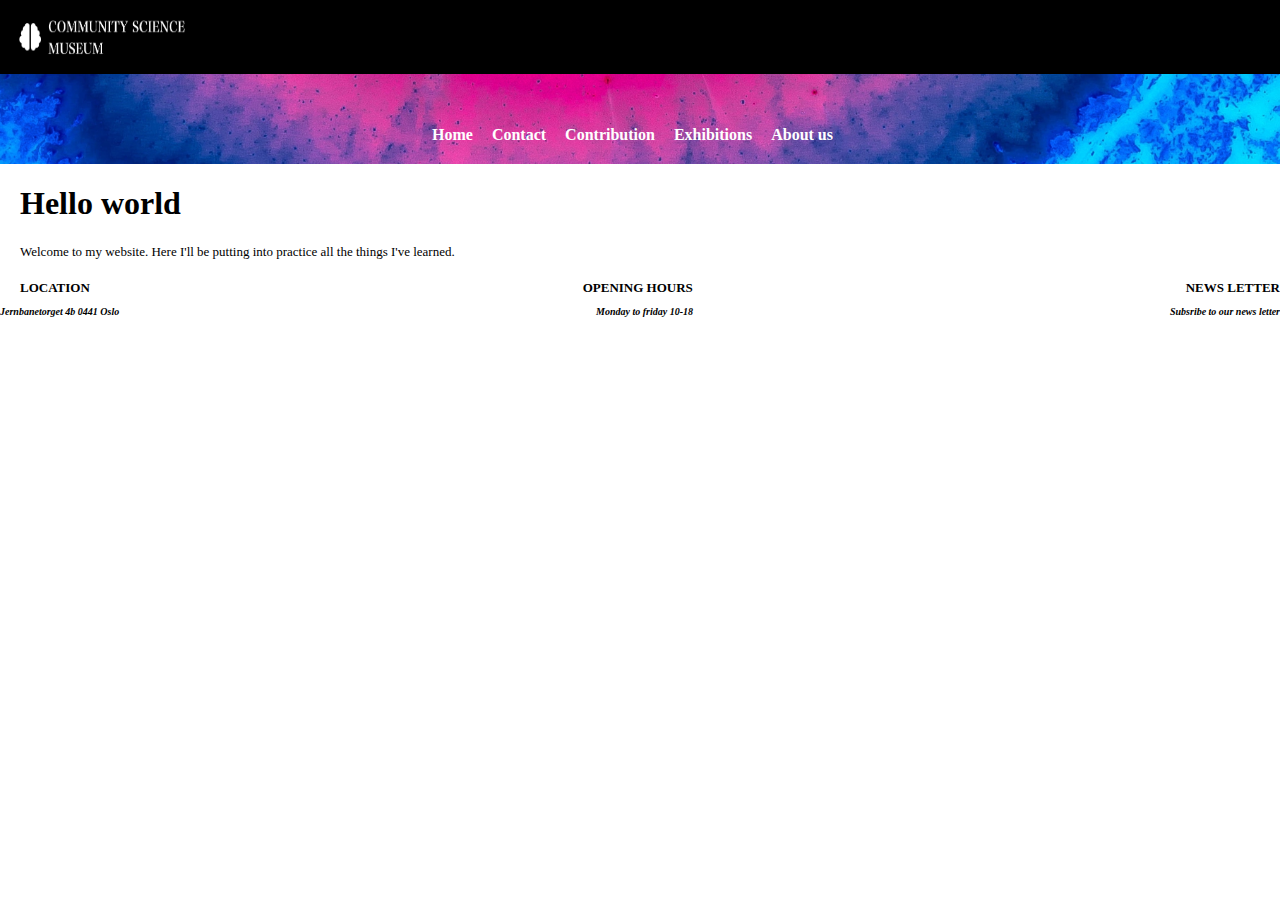
==== about.html @ e404730f "k" ====
<!DOCTYPE html>
<html>
<head>
  <meta charset="UTF-8">
  <title>Community Science Museum project</title>
    <meta name="description" content="The community science museum site
      provides information about our fun and educational exhibitions for kids and teens in school.
      Explore the fascinating world of science, connect with a vibrant community, and ignite your curiosity at the science museum community.">
    <meta name="viewport" content="width=device-width, initial-scale=1.0">
    <link rel="stylesheet" href="https://cdnjs.cloudflare.com/ajax/libs/font-awesome/6.4.2/css/all.min.css" integrity="sha512-z3gLpd7yknf1YoNbCzqRKc4qyor8gaKU1qmn+CShxbuBusANI9QpRohGBreCFkKxLhei6S9CQXFEbbKuqLg0DA==" crossorigin="anonymous" referrerpolicy="no-referrer"/>
    <link rel="stylesheet" href="index.css">
</head>
<body>

    <header>
        <div class="top-header">
            <img src="/images/logo.png" alt="logo of the community science museum" width="200" height="60">
        </div>
        <div class="header-container">
    <nav>
        <ul>
            <li><a href="index.html">Home</a></li>
            <li><a href="contact.html">Contact</a></li>
            <li><a href="contribution.html">Contribution</a></li>
            <li><a href="exhibitions.html">Exhibitions</a></li>
            <li><a href="about.html">About us</a></li>
        </ul>
    </nav>
</header>
    <main>
      <section>
        <h1>Hello world</h1>
        <p>Welcome to my website. Here I'll be putting into practice all the things I've learned.</p>
      </section>
    </main>

    <footer>
      <section class="information">
        <p>LOCATION</p>
        <p>OPENING HOURS</p>
        <p>NEWS LETTER</p>
    </section>
      
    <div class="addresses">
      <address>Jernbanetorget 4b 0441 Oslo</address>
      <address>Monday to friday 10-18</address>
      <address>Subsribe to our news letter</address>
    </div>
</footer>
</body>
</html>
---- index.css ----
.top-header {
padding: 5px;
background-color: black;
}


.information, .addresses {
font-weight: bold;
font-size: x-small;
display: flex;
justify-content: space-between;
 }
  

h2, h3 {
font-size: medium;
}


.exhibition{
padding: 3px;
color: white;
background-color: black;
}

p {
font-size: small;
}

.social-media {
display: flex;
justify-content: end;
background-color: #F5F5F5F5;
padding: 8px;
}

.science, .vr {
background-color: #F5F5F5F5;
}


body {
    margin: 0;
    padding: 0;
}

.header-container {
    position: relative;
    text-align: center;
    background: url('/images/header.jpg') center/cover no-repeat;
    height: 10vh; /* 100% of the viewport height */
    color: white; /* Adjust text color as needed */
}

.content {
    position: absolute;
    padding: 20px;
    box-sizing: border-box;
}


nav {
    position: absolute;
    bottom: 20px;
    left: 50%;
    transform: translateX(-50%);
}

ul {
    list-style: none;
    padding: 0;
    margin: 0;
}

li {
    display: inline-block;
    margin-right: 15px;
}

a {
    text-decoration: none;
    color: white; /* Adjust link color as needed */
    font-weight: bold;
}



.content-container {
    display: flex;
    justify-content: flex-end; /* Align items to the right */
    padding: 20px; /* Adjust as needed */
}

section {
    margin-left: 20px; /* Add some space between the sections */
}

section img {
    display: block;
    width: 100%; /* Make images responsive */
    height: auto;
}

p {
    margin: 10px 0;
}


/* Media query for smaller screens */
@media (max-width: 600px) {
    .content {
        padding: 10px;
    }

    nav {
        bottom: 10px;
    }
}
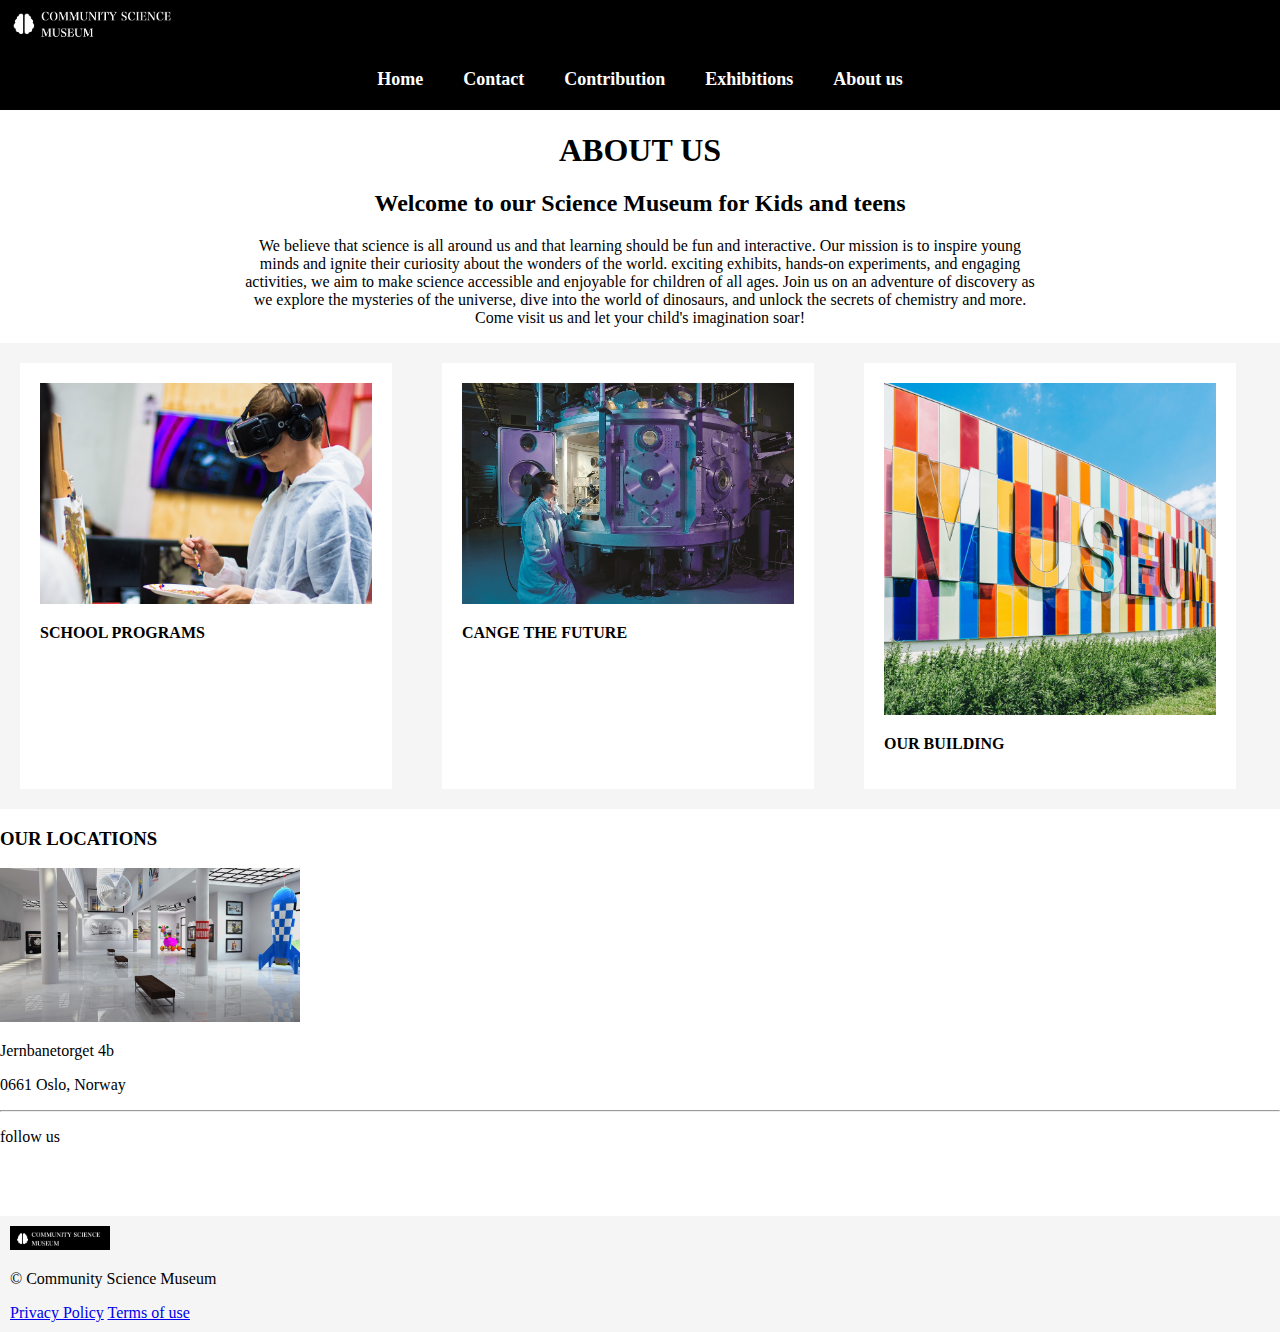
==== commit 73a2e4b3: "nj" ====
--- a/about.html
+++ b/about.html
@@ -1,3 +1,4 @@
+
 <!DOCTYPE html>
 <html>
 <head>
@@ -8,44 +9,88 @@
       Explore the fascinating world of science, connect with a vibrant community, and ignite your curiosity at the science museum community.">
     <meta name="viewport" content="width=device-width, initial-scale=1.0">
     <link rel="stylesheet" href="https://cdnjs.cloudflare.com/ajax/libs/font-awesome/6.4.2/css/all.min.css" integrity="sha512-z3gLpd7yknf1YoNbCzqRKc4qyor8gaKU1qmn+CShxbuBusANI9QpRohGBreCFkKxLhei6S9CQXFEbbKuqLg0DA==" crossorigin="anonymous" referrerpolicy="no-referrer"/>
+    <link href="https://fonts.googleapis.com/css?family=Open+Sans&display=swap" rel="stylesheet">
     <link rel="stylesheet" href="index.css">
 </head>
 <body>
 
-    <header>
-        <div class="top-header">
-            <img src="/images/logo.png" alt="logo of the community science museum" width="200" height="60">
-        </div>
-        <div class="header-container">
-    <nav>
-        <ul>
-            <li><a href="index.html">Home</a></li>
-            <li><a href="contact.html">Contact</a></li>
-            <li><a href="contribution.html">Contribution</a></li>
-            <li><a href="exhibitions.html">Exhibitions</a></li>
-            <li><a href="about.html">About us</a></li>
-        </ul>
-    </nav>
+
+<header>
+<div class="top-header">
+<img src="/images/logo.png" alt="logo of the community science museum" class="logo">
+</div>
+
+<div class="header-container">
+ <nav>
+     <ul>
+        <li><a href="index.html">Home</a></li>
+        <li><a href="contact.html">Contact</a></li>
+        <li><a href="contribution.html">Contribution</a></li>
+        <li><a href="exhibitions.html">Exhibitions</a></li>
+        <li><a href="about.html">About us</a></li>
+     </ul>
+  </nav>
+ </div>
 </header>
+
     <main>
-      <section>
-        <h1>Hello world</h1>
-        <p>Welcome to my website. Here I'll be putting into practice all the things I've learned.</p>
+      <div class="intro">
+        <h1 class="intro-text">ABOUT US</h1>
+        <h2>Welcome to our Science Museum for Kids and teens</h2>
+        <p>
+          We believe that science is all around us and that learning should be fun and interactive. 
+          Our mission is to inspire young minds and ignite their curiosity about the wonders of the world.
+          exciting exhibits, hands-on experiments, and engaging activities, we aim to make science accessible and enjoyable for children of all ages.
+          Join us on an adventure of discovery as we explore the mysteries of the universe, dive into the world of dinosaurs,
+          and unlock the secrets of chemistry and more. 
+          Come visit us and let your child's imagination soar!</p>
+        </p>
+      </div>
+    
+    <div class="content-container">
+        <section class="content">
+          <img src="/images/billetto-editorial-334686.jpg" alt="image of the shop inside the museum" class="images">
+          <p class="image-section-text">SCHOOL PROGRAMS</p>
+          <p></p>
       </section>
-    </main>
+      
+      <section class="content">
+        <img src="/images/scientific-2040795_1280.jpg" alt="image of a boy using VR glasses" class="images">
+        <p class="image-section-text">CANGE THE FUTURE</p>
+        <p></p>
+    </section>
 
-    <footer>
-      <section class="information">
-        <p>LOCATION</p>
-        <p>OPENING HOURS</p>
-        <p>NEWS LETTER</p>
+        <section class="content">
+        <img src="/images/scott-webb-102825.jpg" alt="image " class="images">
+        <p class="image-section-text">OUR BUILDING</p>
+        <p></p>
     </section>
-      
-    <div class="addresses">
-      <address>Jernbanetorget 4b 0441 Oslo</address>
-      <address>Monday to friday 10-18</address>
-      <address>Subsribe to our news letter</address>
     </div>
+
+    <h3>OUR LOCATIONS</h3>
+    <img src="/images/exhibition-1863344_1920.jpg" alt="image of the museum entrance" class="location-image"> 
+    <p>Jernbanetorget 4b</p>
+    <p>0661 Oslo, Norway</p>
+    <hr class="under-text-line">
+
+
+  <div class="social-media">
+    <p>follow us</p>
+    <i class="fa-brands fa-square-instagram"></i>
+    <i class="fa-brands fa-facebook"></i>
+    <i class="fa-brands fa-twitter"></i>
+  </div>
+</main>
+<br>
+<br>
+<br>
+<footer>
+   <div class="footer-section">
+        <img src="/images/logo.png" alt="the logo of the community science museum" class="footer-logo">
+        <p>© Community Science Museum</p>
+        <a href="privacy.html">Privacy Policy</a>
+        <a href="terms.html">Terms of use</a>
+   </div>
 </footer>
-</body>
+ </body>
 </html>--- a/index.css
+++ b/index.css
@@ -1,110 +1,149 @@
-
-.top-header {
-padding: 5px;
-background-color: black;
-}
-
-
-.information, .addresses {
-font-weight: bold;
-font-size: x-small;
-display: flex;
-justify-content: space-between;
- }
-  
-
-h2, h3 {
-font-size: medium;
-}
-
-
-.exhibition{
-padding: 3px;
-color: white;
-background-color: black;
-}
-
-p {
-font-size: small;
-}
-
-.social-media {
-display: flex;
-justify-content: end;
-background-color: #F5F5F5F5;
-padding: 8px;
-}
-
-.science, .vr {
-background-color: #F5F5F5F5;
-}
 
 
 body {
-    margin: 0;
-    padding: 0;
+    margin: 0%;
+    padding: 0%;
+    font-family:'Times New Roman', Times, serif;
+}
+
+/* LOGO/HEADER */
+.top-header {
+ background-color: black;
+}
+
+.logo {
+max-width: 190px;
 }
 
 .header-container {
-    position: relative;
-    text-align: center;
-    background: url('/images/header.jpg') center/cover no-repeat;
-    height: 10vh; /* 100% of the viewport height */
-    color: white; /* Adjust text color as needed */
+    background-color: #000000;
+    color: #fff; /* Text color for better contrast */
 }
 
-.content {
-    position: absolute;
-    padding: 20px;
-    box-sizing: border-box;
-}
-
-
-nav {
-    position: absolute;
-    bottom: 20px;
-    left: 50%;
-    transform: translateX(-50%);
-}
-
-ul {
+nav ul {
     list-style: none;
     padding: 0;
     margin: 0;
+    display: flex;
+    justify-content: center; /* Center align flex items */
 }
 
-li {
-    display: inline-block;
-    margin-right: 15px;
+nav li {
+    margin: 20px; /* Adjust margin between menu items */
 }
 
-a {
+nav a {
     text-decoration: none;
-    color: white; /* Adjust link color as needed */
+    color: #fff; /* Link color */
     font-weight: bold;
+    font-size: 18px; /* Adjust font size as needed */
+}
+
+nav a:hover {
+    color:#A73E1E; /* Black color on hover */
 }
 
 
 
+/* WELCOME/INTRO */
+.intro {
+    max-width: 800px; /* Adjust the maximum width as needed */
+    margin: 0 auto;   /* Set left and right margins to 'auto' */
+    text-align: center; /* Center-align text within the div */
+    color: #000000;
+}
+
+
+
+/* MAIN CONTENT */
+
 .content-container {
     display: flex;
-    justify-content: flex-end; /* Align items to the right */
-    padding: 20px; /* Adjust as needed */
+    justify-content: space-between;
+    background-color: #f5f5f5;
+    padding: 20px; /* Adjust the padding as needed */
 }
 
-section {
-    margin-left: 20px; /* Add some space between the sections */
+.content {
+    flex: 0 0 30%; /* Adjust the width of each section as needed */
+    background-color: #fff; /* Set background color for each section */
+    padding: 20px;
+    box-sizing: border-box;
+    margin-right: 50px; /* Adjust the space between sections */
 }
 
-section img {
-    display: block;
-    width: 100%; /* Make images responsive */
+.image-section-text {
+font-weight: bolder;
+}
+
+
+
+
+/* EXHIBITIONS SECTION - INDEX PAGE */
+
+.exhibitions-information {
+color: #000000;
+font-size: small;
+}
+
+
+
+/* IMAGES */
+.images {
+    width: 100%;
     height: auto;
 }
 
-p {
-    margin: 10px 0;
+.location-image {
+max-width: 300px;
 }
+
+
+/* FORMS AND BUTTONS */
+form {
+    background-color: #fff;
+    padding: 20px;
+    border-radius: 8px;
+    box-shadow: 0 0 10px rgba(0, 0, 0, 0.1);
+}
+
+label {
+    display: block;
+    margin-bottom: 8px;
+}
+
+input, textarea {
+    width: 100%;
+    padding: 8px;
+    margin-bottom: 16px;
+    box-sizing: border-box;
+    border: 1px solid #ccc;
+    border-radius: 4px;
+}
+
+
+
+button {
+    background-color: #000000;
+    color: #fff;
+    padding: 10px;
+    border: none;
+    cursor: pointer;
+}
+
+
+/* FOOTER */
+
+.footer-section {
+    background-color: #f5f5f5;
+    color: #000000;
+    padding: 10px;
+}
+
+.footer-logo {
+max-width: 100px;
+}
+
 
 
 /* Media query for smaller screens */
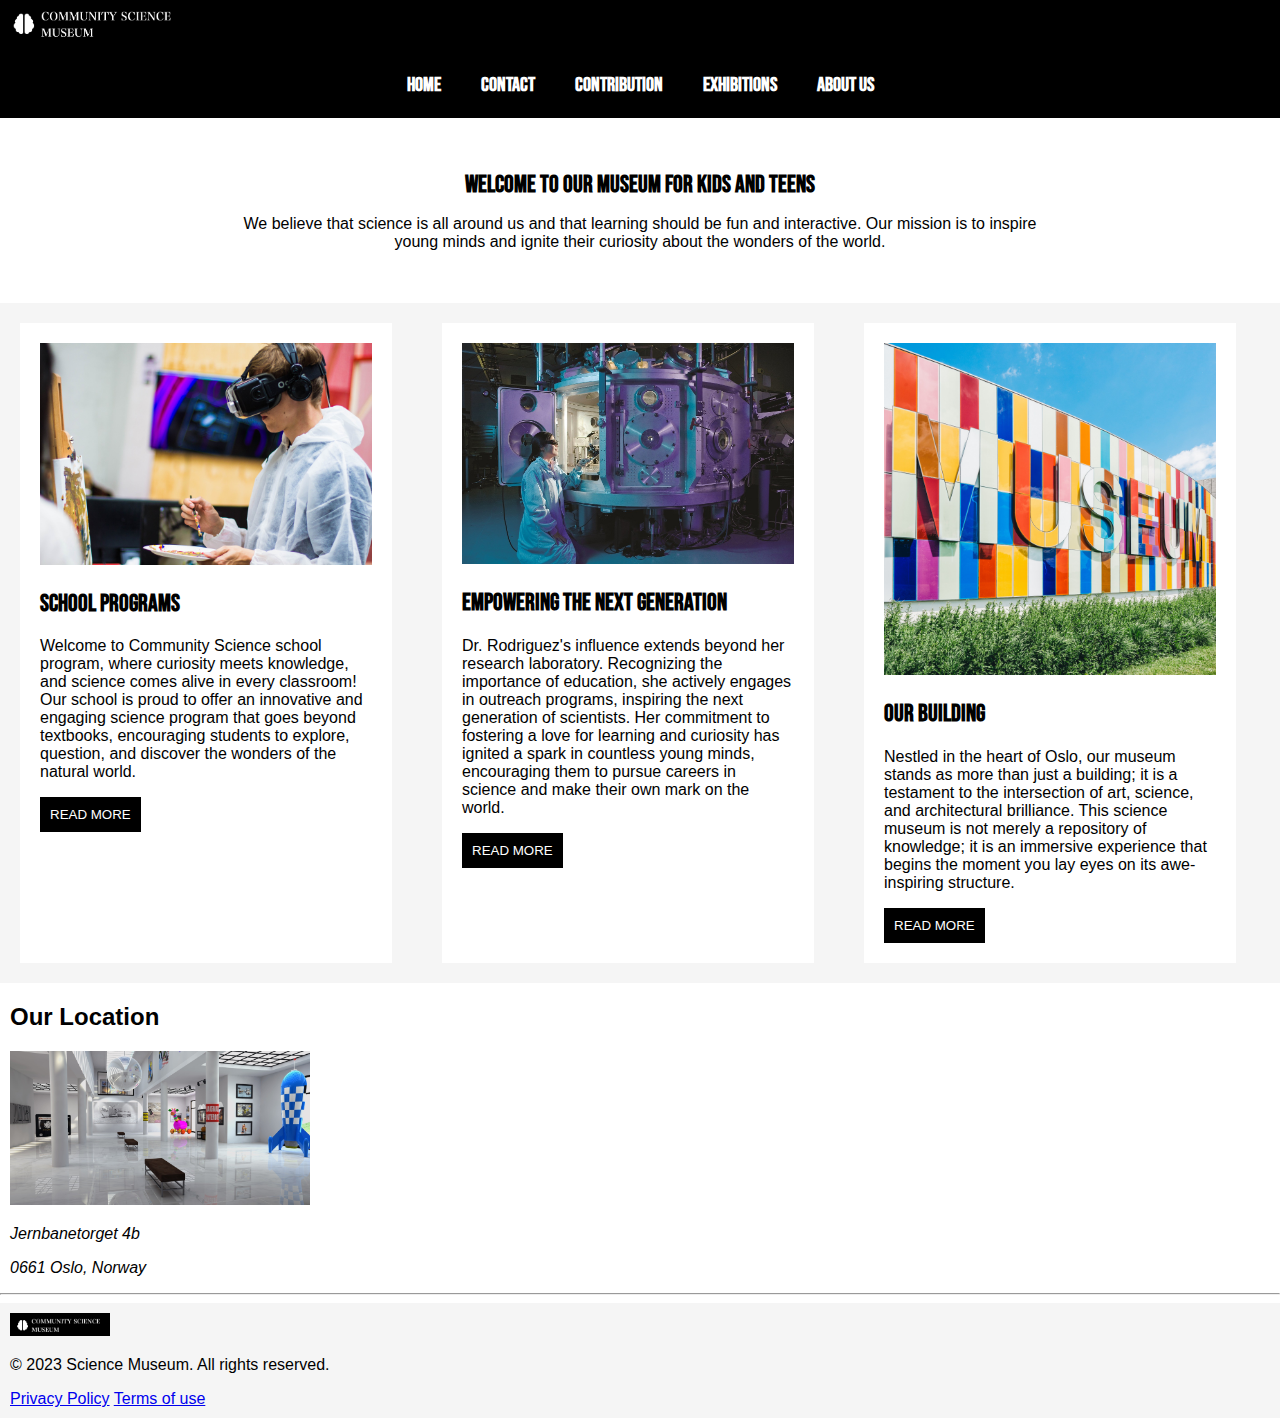
==== commit 752a83ab: "n" ====
--- a/about.html
+++ b/about.html
@@ -1,96 +1,102 @@
-
 <!DOCTYPE html>
-<html>
+<html lang="en">
 <head>
   <meta charset="UTF-8">
-  <title>Community Science Museum project</title>
-    <meta name="description" content="The community science museum site
-      provides information about our fun and educational exhibitions for kids and teens in school.
-      Explore the fascinating world of science, connect with a vibrant community, and ignite your curiosity at the science museum community.">
-    <meta name="viewport" content="width=device-width, initial-scale=1.0">
-    <link rel="stylesheet" href="https://cdnjs.cloudflare.com/ajax/libs/font-awesome/6.4.2/css/all.min.css" integrity="sha512-z3gLpd7yknf1YoNbCzqRKc4qyor8gaKU1qmn+CShxbuBusANI9QpRohGBreCFkKxLhei6S9CQXFEbbKuqLg0DA==" crossorigin="anonymous" referrerpolicy="no-referrer"/>
-    <link href="https://fonts.googleapis.com/css?family=Open+Sans&display=swap" rel="stylesheet">
-    <link rel="stylesheet" href="index.css">
+  <title>Community Science Museum Project</title>
+  <meta name="description" content="The community science museum site provides information about our fun and educational exhibitions for kids and teens in school. Explore the fascinating world of science, connect with a vibrant community, and ignite your curiosity at the science museum community.">
+  <meta name="viewport" content="width=device-width, initial-scale=1.0">
+  <link rel="stylesheet" href="https://cdnjs.cloudflare.com/ajax/libs/font-awesome/6.4.2/css/all.min.css" integrity="sha512-z3gLpd7yknf1YoNbCzqRKc4qyor8gaKU1qmn+CShxbuBusANI9QpRohGBreCFkKxLhei6S9CQXFEbbKuqLg0DA==" crossorigin="anonymous" referrerpolicy="no-referrer"/>
+  <link rel="stylesheet" href="https://fonts.googleapis.com/css?family=Bebas+Neue&display=swap">
+  <link rel="stylesheet" href="https://fonts.googleapis.com/css2?family=Inter:wght@400;700&display=swap">
+  <link rel="stylesheet" href="assets/index.css">
 </head>
 <body>
 
+<header>
+  <div class="top-header">
+    <img src="/images/logo.png" alt="Logo of the community science museum" class="logo">
+  </div>
 
-<header>
-<div class="top-header">
-<img src="/images/logo.png" alt="logo of the community science museum" class="logo">
-</div>
-
-<div class="header-container">
- <nav>
-     <ul>
+  <div class="header-container">
+    <nav>
+      <ul>
         <li><a href="index.html">Home</a></li>
         <li><a href="contact.html">Contact</a></li>
         <li><a href="contribution.html">Contribution</a></li>
         <li><a href="exhibitions.html">Exhibitions</a></li>
         <li><a href="about.html">About us</a></li>
-     </ul>
-  </nav>
- </div>
+      </ul>
+    </nav>
+  </div>
 </header>
 
-    <main>
-      <div class="intro">
-        <h1 class="intro-text">ABOUT US</h1>
-        <h2>Welcome to our Science Museum for Kids and teens</h2>
-        <p>
-          We believe that science is all around us and that learning should be fun and interactive. 
-          Our mission is to inspire young minds and ignite their curiosity about the wonders of the world.
-          exciting exhibits, hands-on experiments, and engaging activities, we aim to make science accessible and enjoyable for children of all ages.
-          Join us on an adventure of discovery as we explore the mysteries of the universe, dive into the world of dinosaurs,
-          and unlock the secrets of chemistry and more. 
-          Come visit us and let your child's imagination soar!</p>
-        </p>
-      </div>
-    
-    <div class="content-container">
-        <section class="content">
-          <img src="/images/billetto-editorial-334686.jpg" alt="image of the shop inside the museum" class="images">
-          <p class="image-section-text">SCHOOL PROGRAMS</p>
-          <p></p>
-      </section>
-      
-      <section class="content">
-        <img src="/images/scientific-2040795_1280.jpg" alt="image of a boy using VR glasses" class="images">
-        <p class="image-section-text">CANGE THE FUTURE</p>
-        <p></p>
-    </section>
+<br>
+<br>
 
-        <section class="content">
-        <img src="/images/scott-webb-102825.jpg" alt="image " class="images">
-        <p class="image-section-text">OUR BUILDING</p>
-        <p></p>
-    </section>
-    </div>
+<main>
+  <!-- Introduction section and content container -->
+  <section class="intro">
+    <h1 class="intro-text">Welcome to our museum for Kids and Teens</h1>
+    <p>We believe that science is all around us and that learning should be fun and interactive. Our mission is to inspire young minds and ignite their curiosity about the wonders of the world.</p>
+  </section>
 
-    <h3>OUR LOCATIONS</h3>
-    <img src="/images/exhibition-1863344_1920.jpg" alt="image of the museum entrance" class="location-image"> 
-    <p>Jernbanetorget 4b</p>
-    <p>0661 Oslo, Norway</p>
-    <hr class="under-text-line">
+  <br>
+  <br>
+
+  <div class="content-container">
+    <article class="content">
+      <img src="/images/billetto-editorial-334686.jpg" alt="Image of a boy using VR glasses" class="images">
+      <h2 class="image-section-text">School Programs</h2>
+      <p>Welcome to Community Science school program, where curiosity meets knowledge, and science comes alive in every classroom! Our school is proud to offer an innovative and engaging science program that goes beyond textbooks, encouraging students to explore, question, and discover the wonders of the natural world.</p>
+      <button>READ MORE</button>
+    </article>
+
+    <article class="content">
+      <img src="/images/scientific-2040795_1280.jpg" alt="Image of a girl building a machine" class="images">
+      <h2 class="image-section-text">Empowering the Next Generation</h2>
+      <p>Dr. Rodriguez's influence extends beyond her research laboratory. Recognizing the importance of education, she actively engages in outreach programs, inspiring the next generation of scientists. Her commitment to fostering a love for learning and curiosity has ignited a spark in countless young minds, encouraging them to pursue careers in science and make their own mark on the world.</p>
+      <button>READ MORE</button>
+    </article>
+
+    <article class="content">
+      <img src="/images/scott-webb-102825.jpg" alt="Image of the building" class="images">
+      <h2 class="image-section-text">Our Building</h2>
+      <p>Nestled in the heart of Oslo, our museum stands as more than just a building; it is a testament to the intersection of art, science, and architectural brilliance. This science museum is not merely a repository of knowledge; it is an immersive experience that begins the moment you lay eyes on its awe-inspiring structure.</p>
+      <button>READ MORE</button>
+    </article>
+  </div>
 
 
-  <div class="social-media">
-    <p>follow us</p>
-    <i class="fa-brands fa-square-instagram"></i>
-    <i class="fa-brands fa-facebook"></i>
-    <i class="fa-brands fa-twitter"></i>
+
+  <!-- Our Locations -->
+  <section class="our-location-info">
+    <h2>Our Location</h2>
+    <img src="/images/exhibition-1863344_1920.jpg" alt="Image of the museum entrance" class="location-image">
+    <address>
+      <p>Jernbanetorget 4b</p>
+      <p>0661 Oslo, Norway</p>
+    </address>
+
+    <!-- Social Media section -->
+    <div class="social-media">
+      <i class="fa-brands fa-square-instagram"></i>
+      <i class="fa-brands fa-facebook"></i>
+      <i class="fa-brands fa-twitter"></i>
+    </div>
+  </section>
+
+  <hr class="under-text-line">
+</main>
+
+<footer>
+  <!-- Footer section -->
+  <div class="footer-section">
+    <img src="/images/logo.png" alt="The logo of the community science museum" class="footer-logo">
+    <p>&copy; 2023 Science Museum. All rights reserved.</p>
+      <a href="policy.html">Privacy Policy</a>
+      <a href="policy.html">Terms of use</a>  
   </div>
-</main>
-<br>
-<br>
-<br>
-<footer>
-   <div class="footer-section">
-        <img src="/images/logo.png" alt="the logo of the community science museum" class="footer-logo">
-        <p>© Community Science Museum</p>
-        <a href="privacy.html">Privacy Policy</a>
-        <a href="terms.html">Terms of use</a>
-   </div>
 </footer>
- </body>
-</html>+
+</body>
+</html>
--- a/assets/index.css
+++ b/assets/index.css
@@ -0,0 +1,154 @@
+body {
+    margin: 0;
+    padding: 0;
+    font-family: sans-serif, 'Gill Sans', 'Gill Sans MT', Calibri, 'Trebuchet MS', sans-serif;
+    font-size: 16px;
+    font-weight: lighter;
+  }
+  
+  /* Common styles for header elements */
+  .top-header, .header-container {
+    background-color: black;
+  }
+  
+  .logo {
+    max-width: 190px;
+  }
+  
+  .header-container {
+    color: #fff;
+  }
+  
+  /* Navigation styles */
+  nav ul {
+    list-style: none;
+    padding: 0;
+    margin: 0;
+    display: flex;
+    justify-content: center;
+  }
+  
+  nav li {
+    margin: 20px;
+  }
+  
+  nav a {
+    text-decoration: none;
+    color: #fff;
+    font-weight: bold;
+    font-size: 20px;
+    background-color: #000000;
+  }
+  
+  nav a:hover {
+    color: #A73E1E;
+  }
+  
+  /* Introduction section styles */
+  .intro {
+    max-width: 800px;
+    margin: 0 auto;
+    text-align: center;
+    color: #000000;
+  }
+  
+  /* Main content container styles */
+  .content-container {
+    display: flex;
+    justify-content: space-between;
+    background-color: #f5f5f5;
+    padding: 20px;
+  }
+  
+  /* Content section styles */
+  .content {
+    flex: 0 0 30%;
+    background-color: #fff;
+    padding: 20px;
+    box-sizing: border-box;
+    margin-right: 50px;
+  }
+  
+  .our-location-info {
+    padding-left: 10px;
+  }
+  
+  /* Policy section styles */
+  .policy-section, #privacy-policy, #terms-of-use {
+    max-width: 200px;
+    margin: 0 auto;
+    margin-bottom: 20px;
+  }
+  
+  .policy-point {
+    font-weight: bold;
+    margin-right: 5px;
+  }
+  
+  /* Font styles */
+  .image-section-text, .header-container, .intro-text, .location {
+    font-family: 'Bebas Neue', sans-serif;
+    font-size: x-large;
+  }
+  
+  /* Image styles */
+  .images {
+    width: 100%;
+    height: auto;
+  }
+  
+  .location-image {
+    max-width: 300px;
+  }
+  
+  /* Form and button styles */
+  form {
+    background-color: #fff;
+    padding: 20px;
+    border-radius: 8px;
+    box-shadow: 0 0 10px rgba(0, 0, 0, 0.1);
+  }
+  
+  label {
+    display: block;
+    margin-bottom: 8px;
+  }
+  
+  input, textarea {
+    width: 100%;
+    padding: 8px;
+    margin-bottom: 16px;
+    box-sizing: border-box;
+    border: 1px solid #ccc;
+    border-radius: 4px;
+  }
+  
+  button {
+    background-color: #000000;
+    color: #fff;
+    padding: 10px;
+    border: none;
+    cursor: pointer;
+  }
+  
+  /* Footer styles */
+  .footer-section {
+    background-color: #f5f5f5;
+    color: #000000;
+    padding: 10px;
+  }
+  
+  .footer-logo {
+    max-width: 100px;
+  }
+  
+  /* Media query for smaller screens */
+  @media (max-width: 600px) {
+    .content {
+        padding: 10px;
+    }
+  
+    nav {
+        bottom: 10px;
+    }
+  }
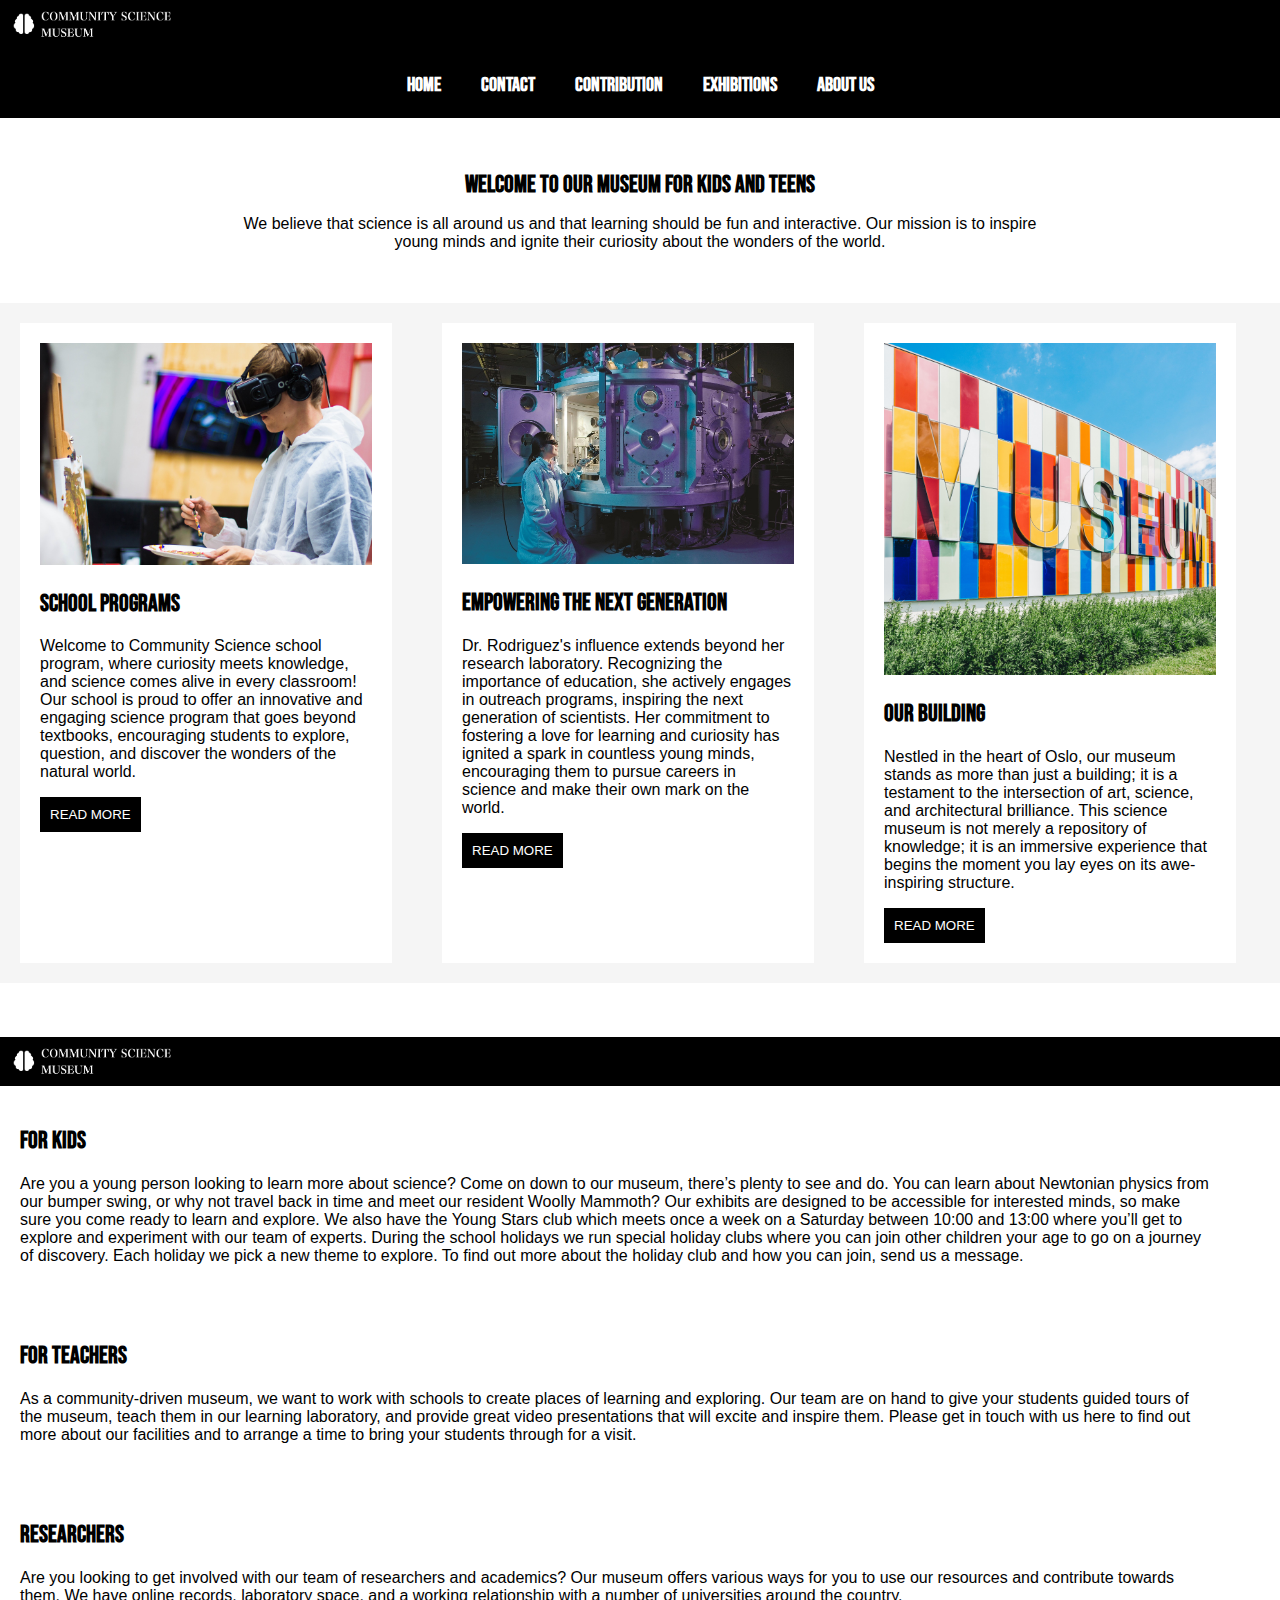
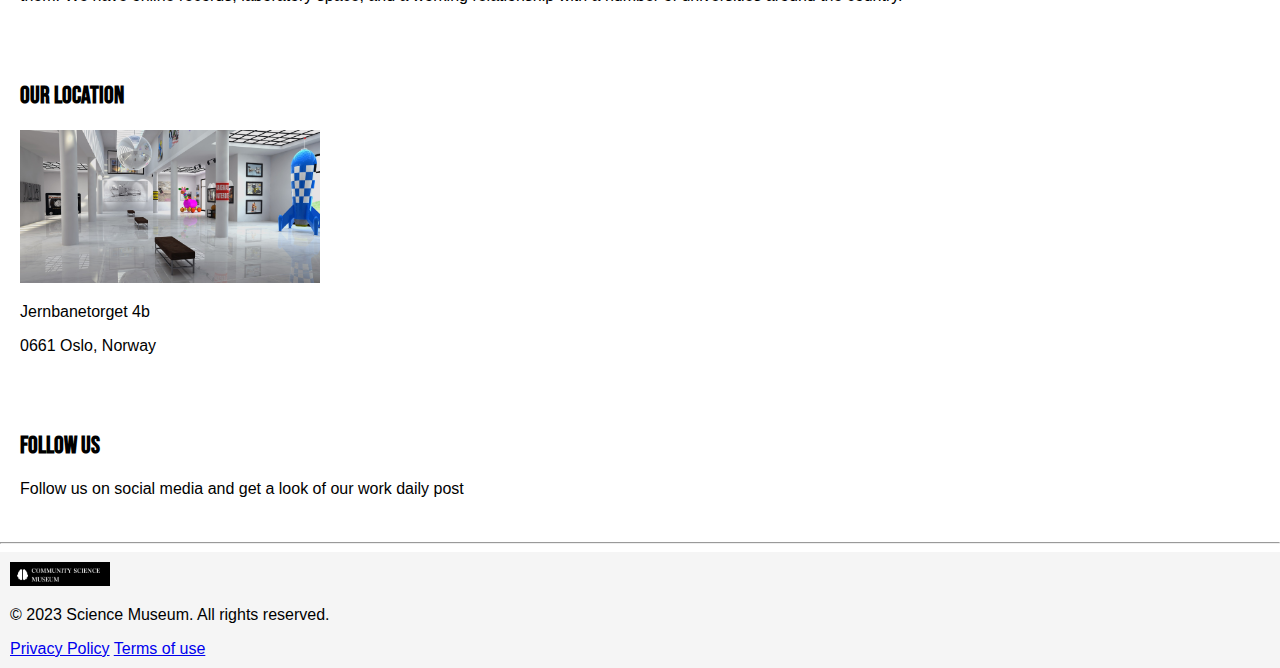
==== commit 9b9e76d4: "ok" ====
--- a/about.html
+++ b/about.html
@@ -65,38 +65,69 @@
       <button>READ MORE</button>
     </article>
   </div>
+  
+<br>
+<br>
+<br>
+
+    <!-- Top header repeated -->
+    <div class="top-header">
+      <img src="/images/logo.png" alt="logo of the community science museum" class="logo">
+    </div>
+
+ <!-- For kids section -->
+    <article class="content">
+        <h2 class="image-section-text">FOR KIDS</h2>
+        <p>Are you a young person looking to learn more about science? Come on down to our museum, there’s plenty to see and do.
+          You can learn about Newtonian physics from our bumper swing, or why not travel back in time and meet our resident Woolly Mammoth? Our exhibits are designed to be accessible for interested minds, so make sure you come ready to learn and explore. 
+          We also have the Young Stars club which meets once a week on a Saturday between 10:00 and 13:00 where you’ll get to explore and experiment with our team of experts.    
+          During the school holidays we run special holiday clubs where you can join other children your age to go on a journey of discovery. 
+          Each holiday we pick a new theme to explore. To find out more about the holiday club and how you can join, send us a message.</p>
+    </article>
+
+ <!-- for teachers section -->
+<article class="content">
+    <h2 class="image-section-text">FOR TEACHERS</h2>
+    <p>As a community-driven museum, we want to work with schools to create places of learning and exploring. Our team are on hand to give your students guided tours of the museum, teach them in our learning laboratory, and provide great video presentations that will excite and inspire them.
+      Please get in touch with us here to find out more about our facilities and to arrange a time to bring your students through for a visit.</p>
+</article>
+
+ <!-- For researchers section -->
+<article class="content">
+  <h2 class="image-section-text">RESEARCHERS</h2>
+  <p>Are you looking to get involved with our team of researchers and academics? Our museum offers various ways for you to use our resources and contribute towards them. We have online records, laboratory space, and a working relationship with a number of universities around the country.</p>
+</article>
+
+ <!-- Our Locations -->
+<article class="content">
+    <h2 class="image-section-text">OUR LOCATION</h2>
+    <img src="/images/exhibition-1863344_1920.jpg" alt="image of the entrance inside the museum" class="location-image">
+    <p>Jernbanetorget 4b</p>
+    <p>0661 Oslo, Norway</p>
+</article>
 
 
-
-  <!-- Our Locations -->
-  <section class="our-location-info">
-    <h2>Our Location</h2>
-    <img src="/images/exhibition-1863344_1920.jpg" alt="Image of the museum entrance" class="location-image">
-    <address>
-      <p>Jernbanetorget 4b</p>
-      <p>0661 Oslo, Norway</p>
-    </address>
-
-    <!-- Social Media section -->
-    <div class="social-media">
-      <i class="fa-brands fa-square-instagram"></i>
-      <i class="fa-brands fa-facebook"></i>
-      <i class="fa-brands fa-twitter"></i>
-    </div>
-  </section>
-
-  <hr class="under-text-line">
+<!-- Social Media section -->
+<article class="content">
+    <h2 class="image-section-text">FOLLOW US</h2>
+    <p>Follow us on social media and get a look of our work daily post</p>
+    <i class="fa-brands fa-square-instagram"></i>
+    <i class="fa-brands fa-facebook"></i>
+    <i class="fa-brands fa-twitter"></i>
+</article>
+        <hr class="under-text-line">
 </main>
 
+
+<!-- Footer -->
 <footer>
-  <!-- Footer section -->
-  <div class="footer-section">
-    <img src="/images/logo.png" alt="The logo of the community science museum" class="footer-logo">
-    <p>&copy; 2023 Science Museum. All rights reserved.</p>
-      <a href="policy.html">Privacy Policy</a>
-      <a href="policy.html">Terms of use</a>  
-  </div>
+        <div class="footer-section">
+            <img src="/images/logo.png" alt="the logo of the community science museum" class="footer-logo">
+            <p>&copy; 2023 Science Museum. All rights reserved.</p>
+            <a href="policy.html">Privacy Policy</a>
+            <a href="policy.html">Terms of use</a>
+        </div>
 </footer>
 
 </body>
-</html>
+</html>--- a/assets/index.css
+++ b/assets/index.css
@@ -15,7 +15,7 @@
     max-width: 190px;
   }
   
-  .header-container {
+  .header-container{
     color: #fff;
   }
   
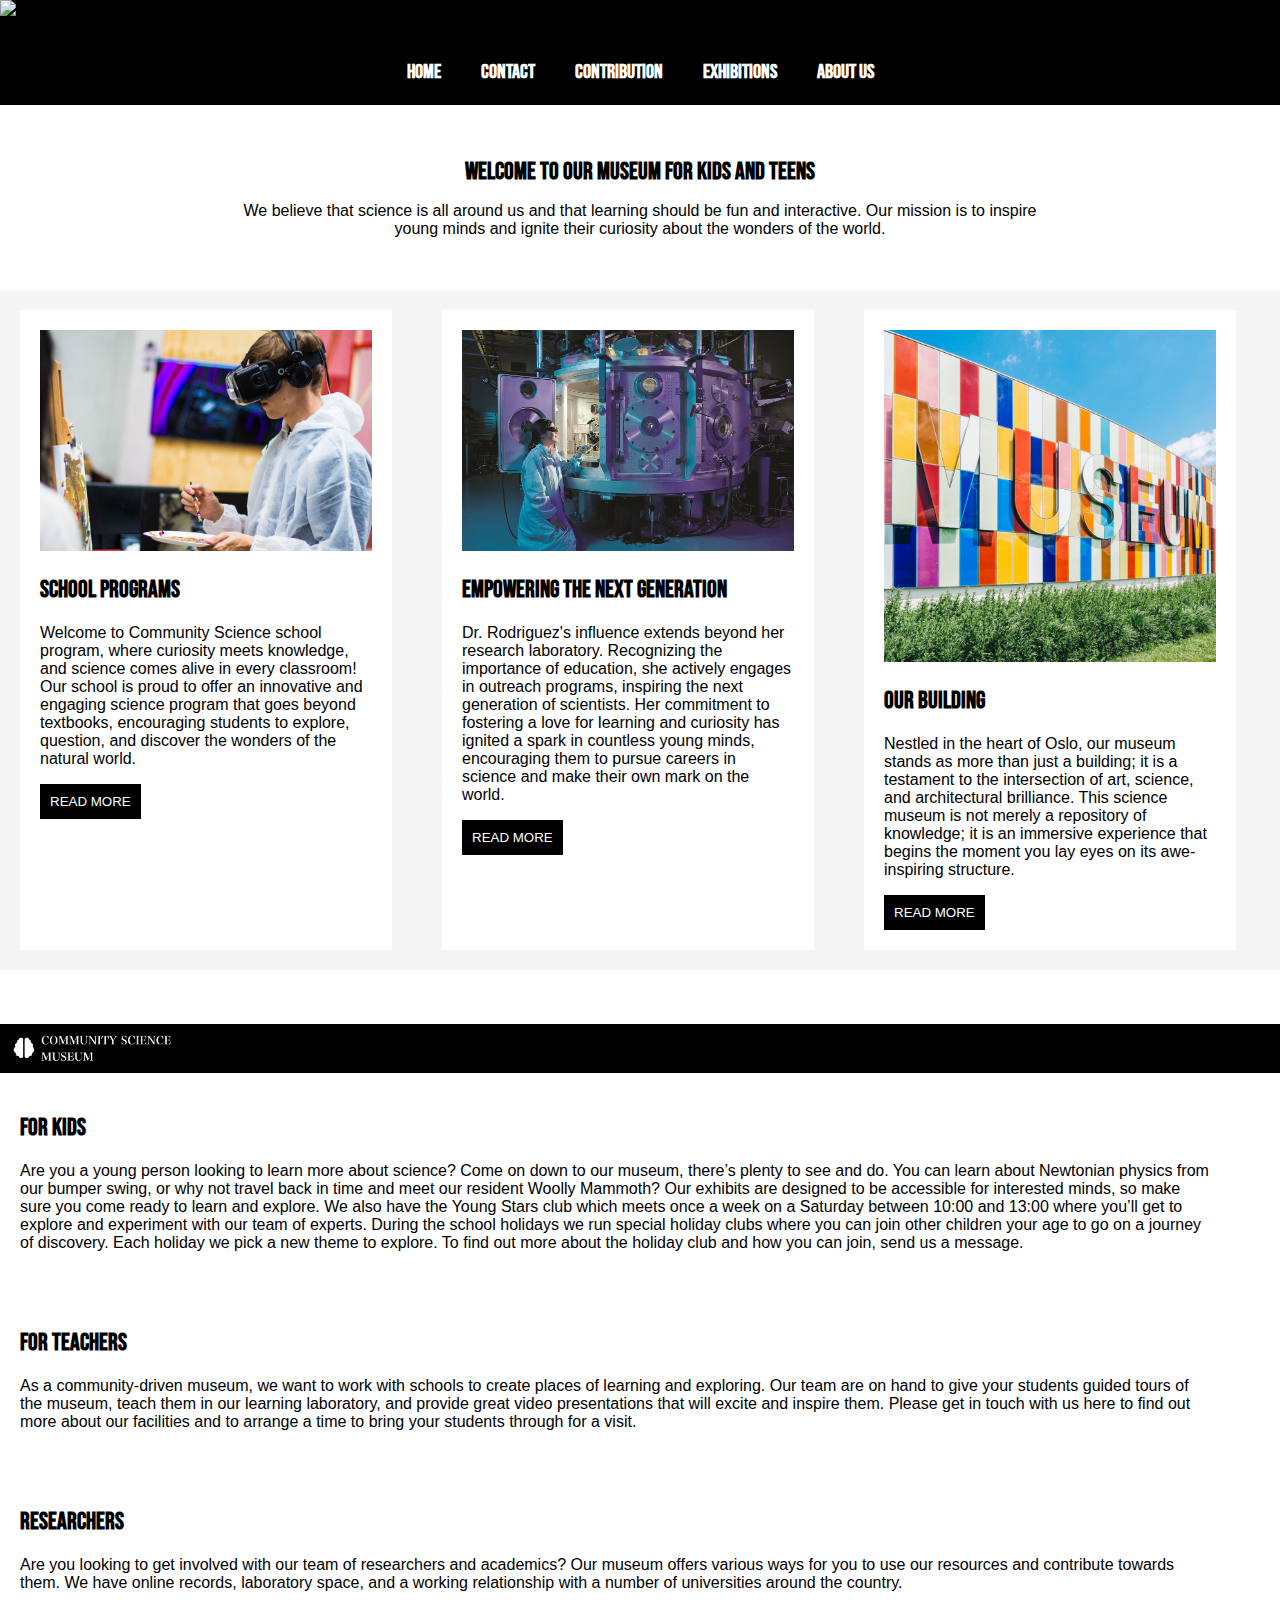
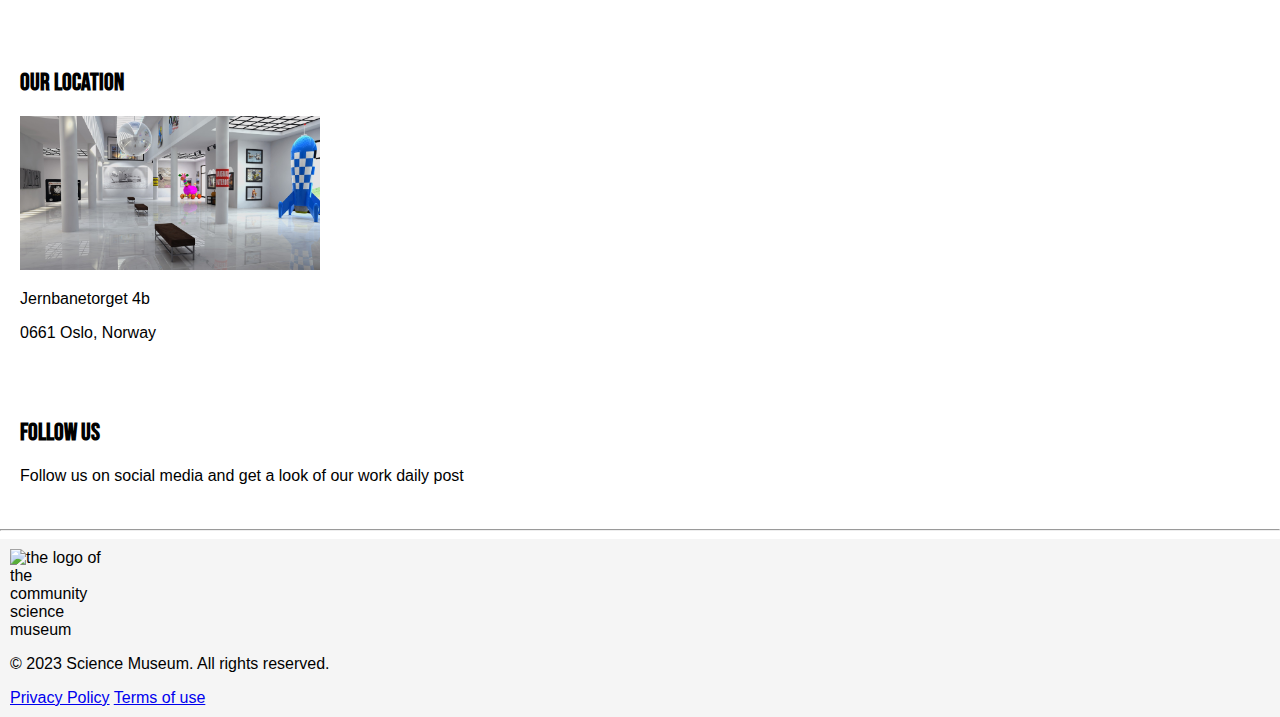
==== commit b539cf40: "ok" ====
--- a/about.html
+++ b/about.html
@@ -14,7 +14,7 @@
 
 <header>
   <div class="top-header">
-    <img src="/images/logo.png" alt="Logo of the community science museum" class="logo">
+    <img src="images/logo.jpg" alt="Logo of the community science museum" class="logo">
   </div>
 
   <div class="header-container">
@@ -45,21 +45,21 @@
 
   <div class="content-container">
     <article class="content">
-      <img src="/images/billetto-editorial-334686.jpg" alt="Image of a boy using VR glasses" class="images">
+      <img src="images/billetto-editorial-334686.jpg" alt="Image of a boy using VR glasses" class="images">
       <h2 class="image-section-text">School Programs</h2>
       <p>Welcome to Community Science school program, where curiosity meets knowledge, and science comes alive in every classroom! Our school is proud to offer an innovative and engaging science program that goes beyond textbooks, encouraging students to explore, question, and discover the wonders of the natural world.</p>
       <button>READ MORE</button>
     </article>
 
     <article class="content">
-      <img src="/images/scientific-2040795_1280.jpg" alt="Image of a girl building a machine" class="images">
+      <img src="images/scientific-2040795_1280.jpg" alt="Image of a girl building a machine" class="images">
       <h2 class="image-section-text">Empowering the Next Generation</h2>
       <p>Dr. Rodriguez's influence extends beyond her research laboratory. Recognizing the importance of education, she actively engages in outreach programs, inspiring the next generation of scientists. Her commitment to fostering a love for learning and curiosity has ignited a spark in countless young minds, encouraging them to pursue careers in science and make their own mark on the world.</p>
       <button>READ MORE</button>
     </article>
 
     <article class="content">
-      <img src="/images/scott-webb-102825.jpg" alt="Image of the building" class="images">
+      <img src="images/scott-webb-102825.jpg" alt="Image of the building" class="images">
       <h2 class="image-section-text">Our Building</h2>
       <p>Nestled in the heart of Oslo, our museum stands as more than just a building; it is a testament to the intersection of art, science, and architectural brilliance. This science museum is not merely a repository of knowledge; it is an immersive experience that begins the moment you lay eyes on its awe-inspiring structure.</p>
       <button>READ MORE</button>
@@ -72,7 +72,7 @@
 
     <!-- Top header repeated -->
     <div class="top-header">
-      <img src="/images/logo.png" alt="logo of the community science museum" class="logo">
+      <img src="images/logo.png" alt="logo of the community science museum" class="logo">
     </div>
 
  <!-- For kids section -->
@@ -101,7 +101,7 @@
  <!-- Our Locations -->
 <article class="content">
     <h2 class="image-section-text">OUR LOCATION</h2>
-    <img src="/images/exhibition-1863344_1920.jpg" alt="image of the entrance inside the museum" class="location-image">
+    <img src="images/exhibition-1863344_1920.jpg" alt="image of the entrance inside the museum" class="location-image">
     <p>Jernbanetorget 4b</p>
     <p>0661 Oslo, Norway</p>
 </article>
@@ -122,7 +122,7 @@
 <!-- Footer -->
 <footer>
         <div class="footer-section">
-            <img src="/images/logo.png" alt="the logo of the community science museum" class="footer-logo">
+            <img src="images/logo.jpg" alt="the logo of the community science museum" class="footer-logo">
             <p>&copy; 2023 Science Museum. All rights reserved.</p>
             <a href="policy.html">Privacy Policy</a>
             <a href="policy.html">Terms of use</a>
--- a/assets/index.css
+++ b/assets/index.css
@@ -8,7 +8,7 @@
   
   /* Common styles for header elements */
   .top-header, .header-container {
-    background-color: black;
+    background-color: #000000;
   }
   
   .logo {
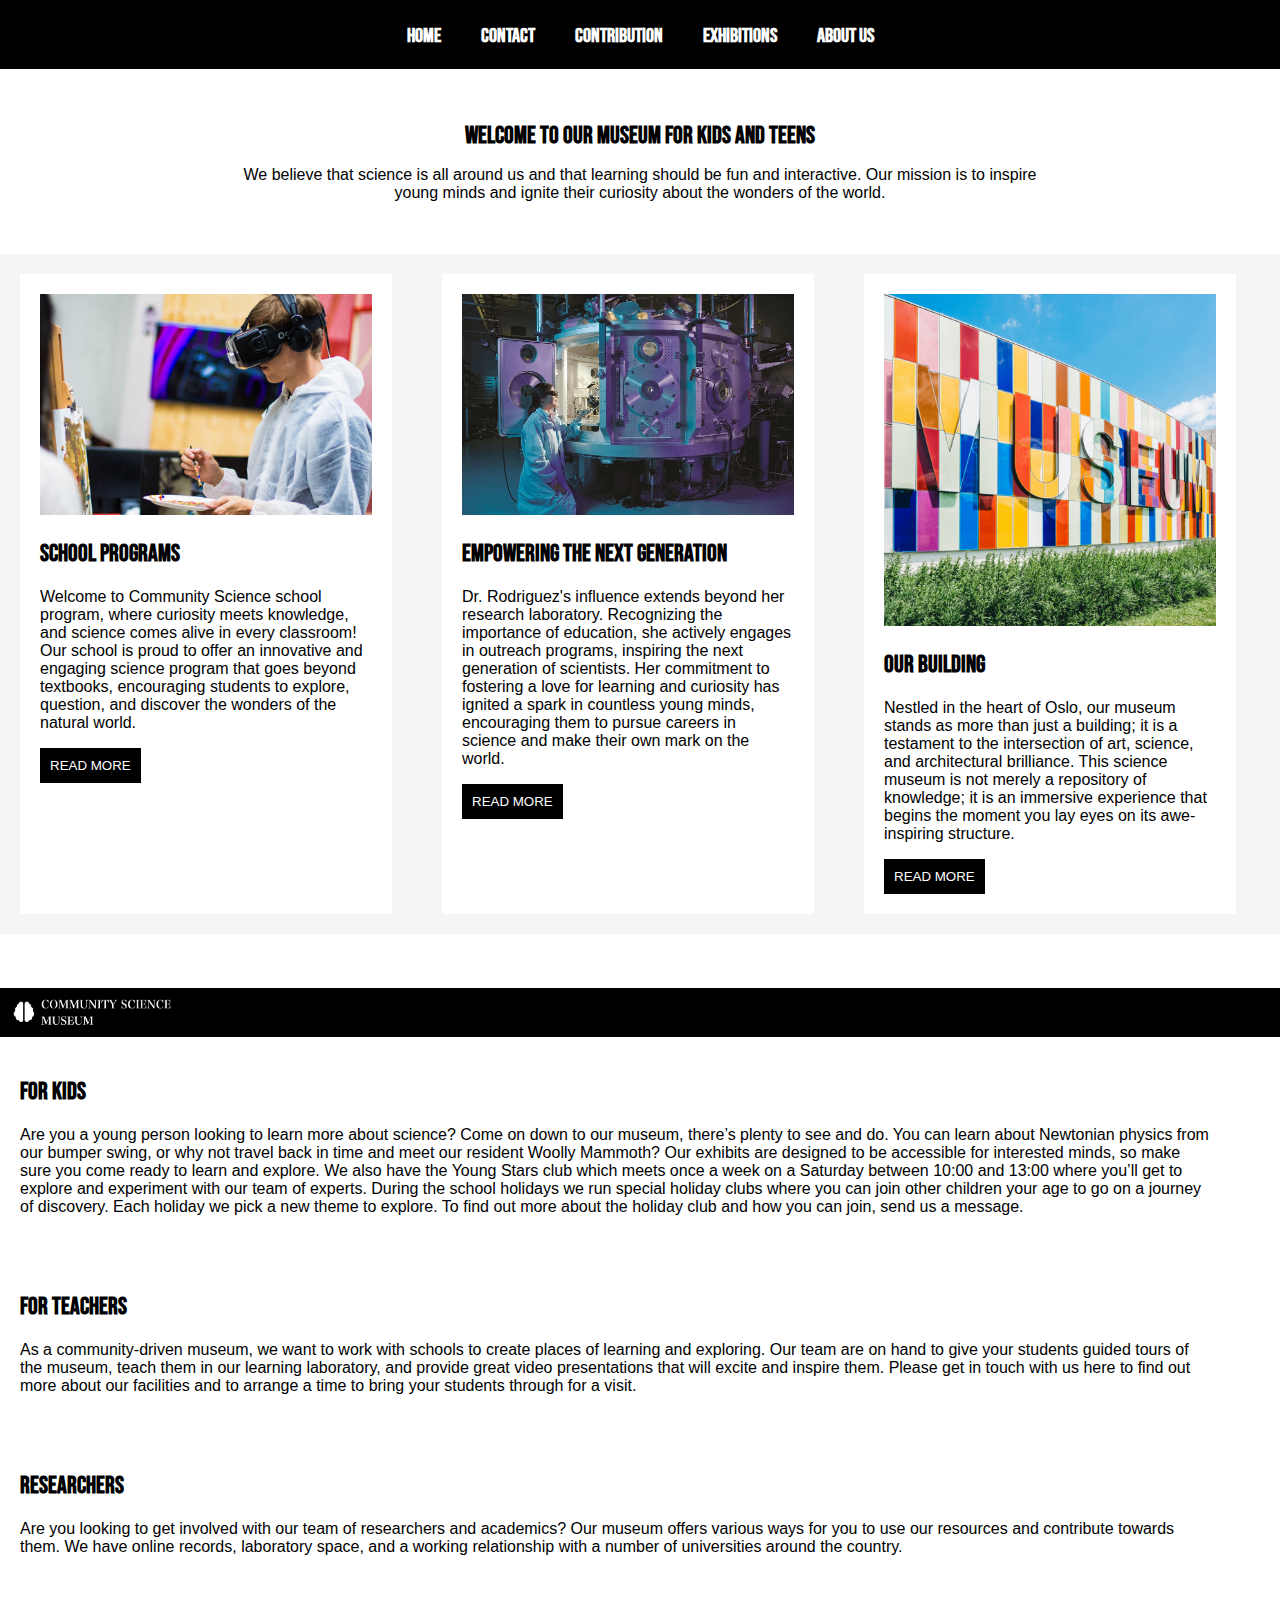
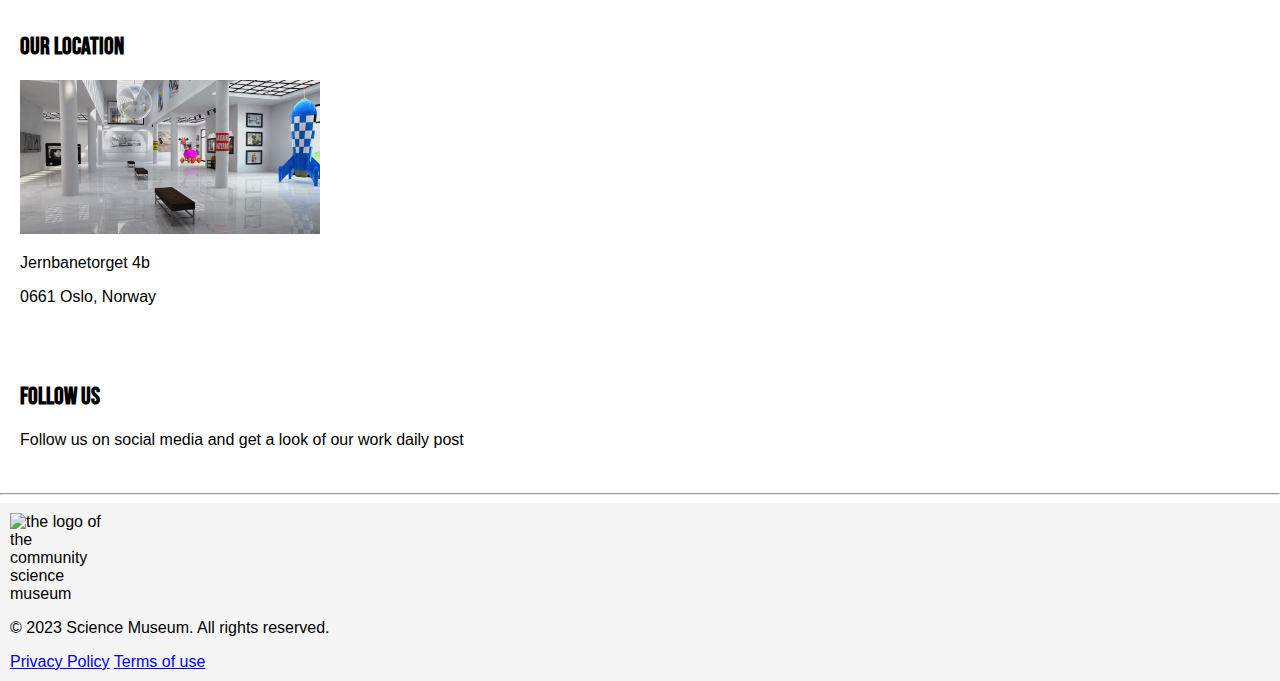
==== commit 65adf4a1: "ok" ====
--- a/about.html
+++ b/about.html
@@ -13,9 +13,7 @@
 <body>
 
 <header>
-  <div class="top-header">
-    <img src="images/logo.jpg" alt="Logo of the community science museum" class="logo">
-  </div>
+
 
   <div class="header-container">
     <nav>
